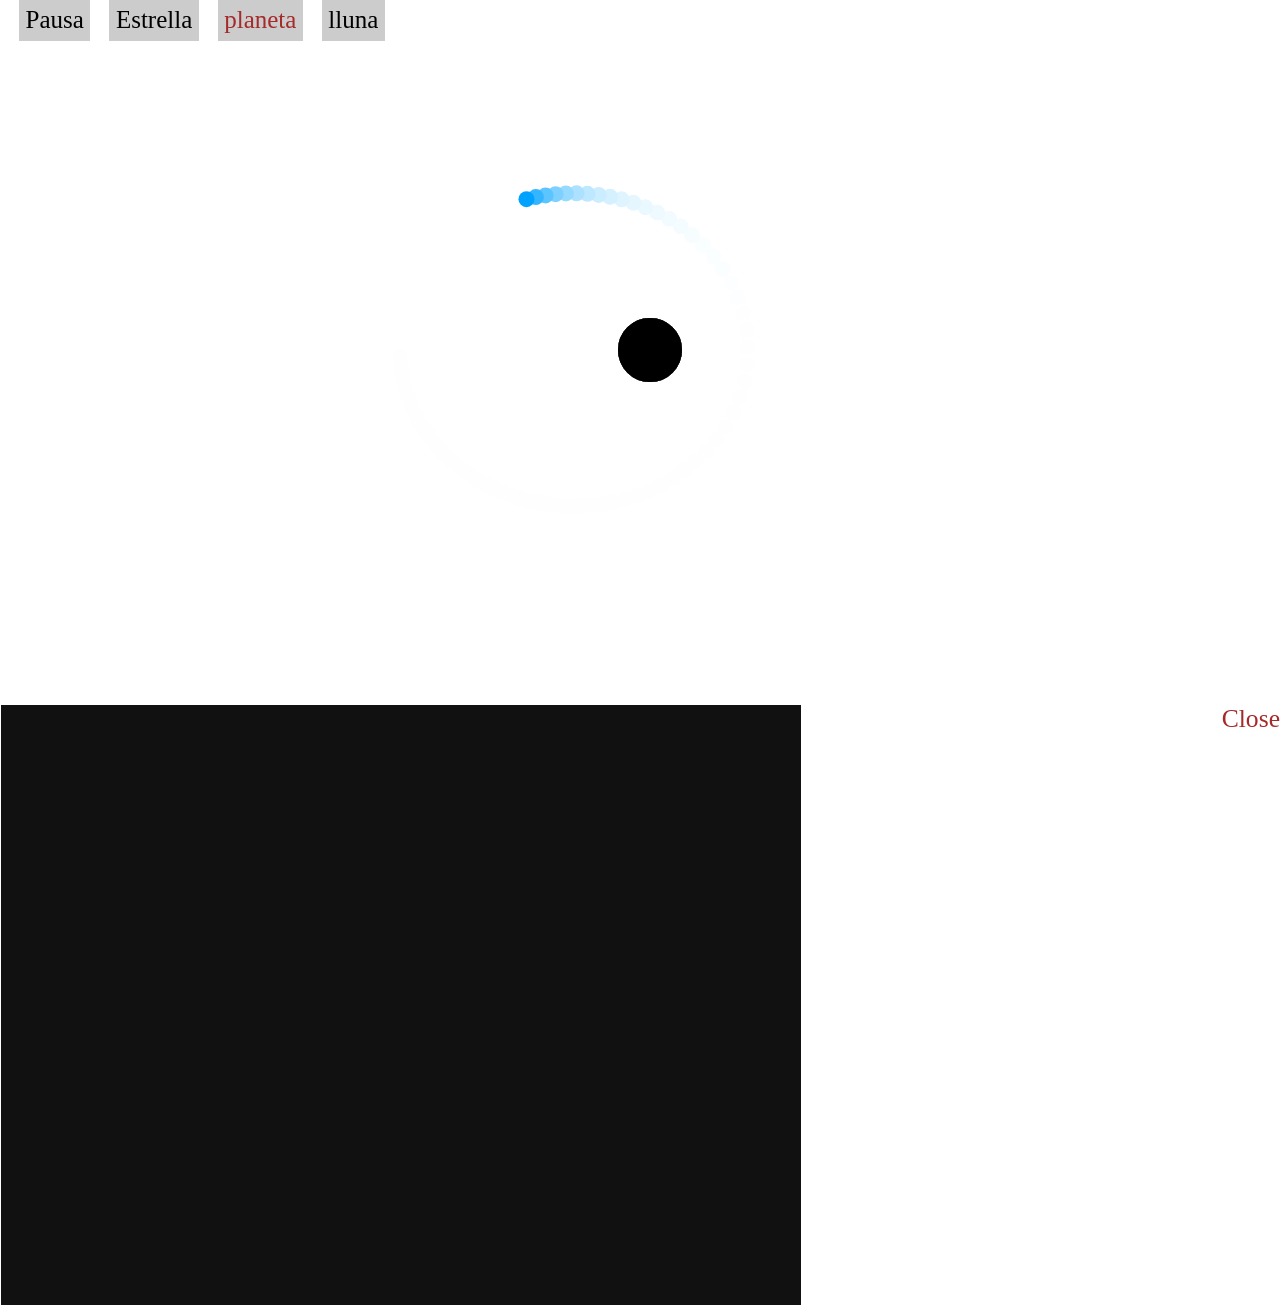
==== foratnegre/index.html @ 1a9b1acf "Add files via upload" ====
<!DOCTYPE html>
<html>
<head>
<title>ForatNegre</title>
<meta charset="UTF-8">
<meta name="description" content="The Black Hole is a game or simple universe or galaxy simulation of a black hole, stars, planets and moons applying gravitational force on each other in the space. Made using HTML5 Canvas 2D">
<meta name="keywords" content="html5, game, web, canvas, javascript, app">

<link rel="stylesheet" type="text/css" href="style.css">
</body>

<meta name="viewport" content="initial-scale=1, width=device-width, height=device-height" />

</head>
<body>
	<div id="topbar">
		<button id="pause">Pausa</button>
		<button id="star">Estrella</button>
		<button id="planet">planeta</button>
		<button id="moon">lluna</button>
		
	</div>
	<canvas id="canvas" width="800" height="600"></canvas>

		
		<span id="closeinst">Close</span>
	</p>
	
	<span id="state"></span>
	
	<script src="main.js"></script>
</body>
</html>
<canvas id="canvas" width="800" height="600" style="background-color: #111111; border: 1px solid white;"></canvas>
---- foratnegre/style.css ----
*{
	margin: 0;
	padding: 0;
}

body{
	overflow: hidden;
}

/*============== the game ===================*/

#topbar{
	position: absolute;
	width: 100%;
	height: 5%;
}

button{
	display: inline;
	float: left;
	background-color: #cccccc;
	border: 0;
	font-family: tahoma;
	font-size: 3vw;
	padding: 0.5%;
}

@media only screen and (min-width: 1000px){
	button{
		font-size: 25px;
	}
}

#pause{
	margin-left: 1.5%;
}

#star, #planet, #moon{
	margin-left: 1.5%;
}

#planet{
	color: brown;
}

#score{
	margin-right: 12%;
	margin-top: 3%;
	color: gray;
	float: right;
	font-family: verdana;
	font-size: 3vw;
	line-height: 0px;
}

#trace{
	margin-left: 4%;
	font-family: tahoma;
}

#showinst{
	width: 100px;
	clear: both;
	cursor: pointer;
	padding-top: 10px;
	margin-left: 1.5%;
	font-family: verdana;
	font-size: 20px;
	font-weight: bold;
	color: #4175A5;
}

#inst{
	display: none;
	position: absolute;
	top: 20%;
	left: 20%;
	right: 20%;
	padding: 10px;
	font-family: verdana;
	font-size: 1.8vw;
	color: black;
	background-color: gray;
	border: 1px solid black;
	border-radius: 4px;
}

#closeinst{
	float: right;
	color: brown;
	font-size: 2vw;
	cursor: pointer;
}

#state{
	display: none;
	position: absolute;
	top: 12%;
	bottom: 20%;
	right: 20%;
	left: 20%;
	width: 440px;
	height: 105px;
	margin: 100px auto;
	padding: 10px;
	border: 1px solid black;
	border-radius: 20px;
	font-family: tahoma;
	font-size: 25px;
	text-align: center;
	background-color: whitesmoke;
}

#scorespan{
	display: inline-block;
	padding-top: 14px;
	font-weight: bold;
}

#ng{
	display: none;
	position: absolute;
	top: 42%;
    right: 20%;
    left: 20%;
	width: 170px;
	margin: 100px auto;
	border: 1px solid black;
	border-radius: 20px;
	padding: 14px;
	font-family: tahoma;
	font-size: 25px;
	font-weight: bold;
	text-align: center;
	background-color: #E9E9EA;
	color: #086C10;
	cursor:pointer;
}

#aboutlink{
	position: absolute;
	bottom: 10px;
	left: 10px;
	font-family: verdana;
	font-size: 1.5vw;
	color: gray;
}

#about{
	padding-left: 2%;
	margin-top: 2%;
	font-family: verdana;
	font-size: 2.5vw;
}
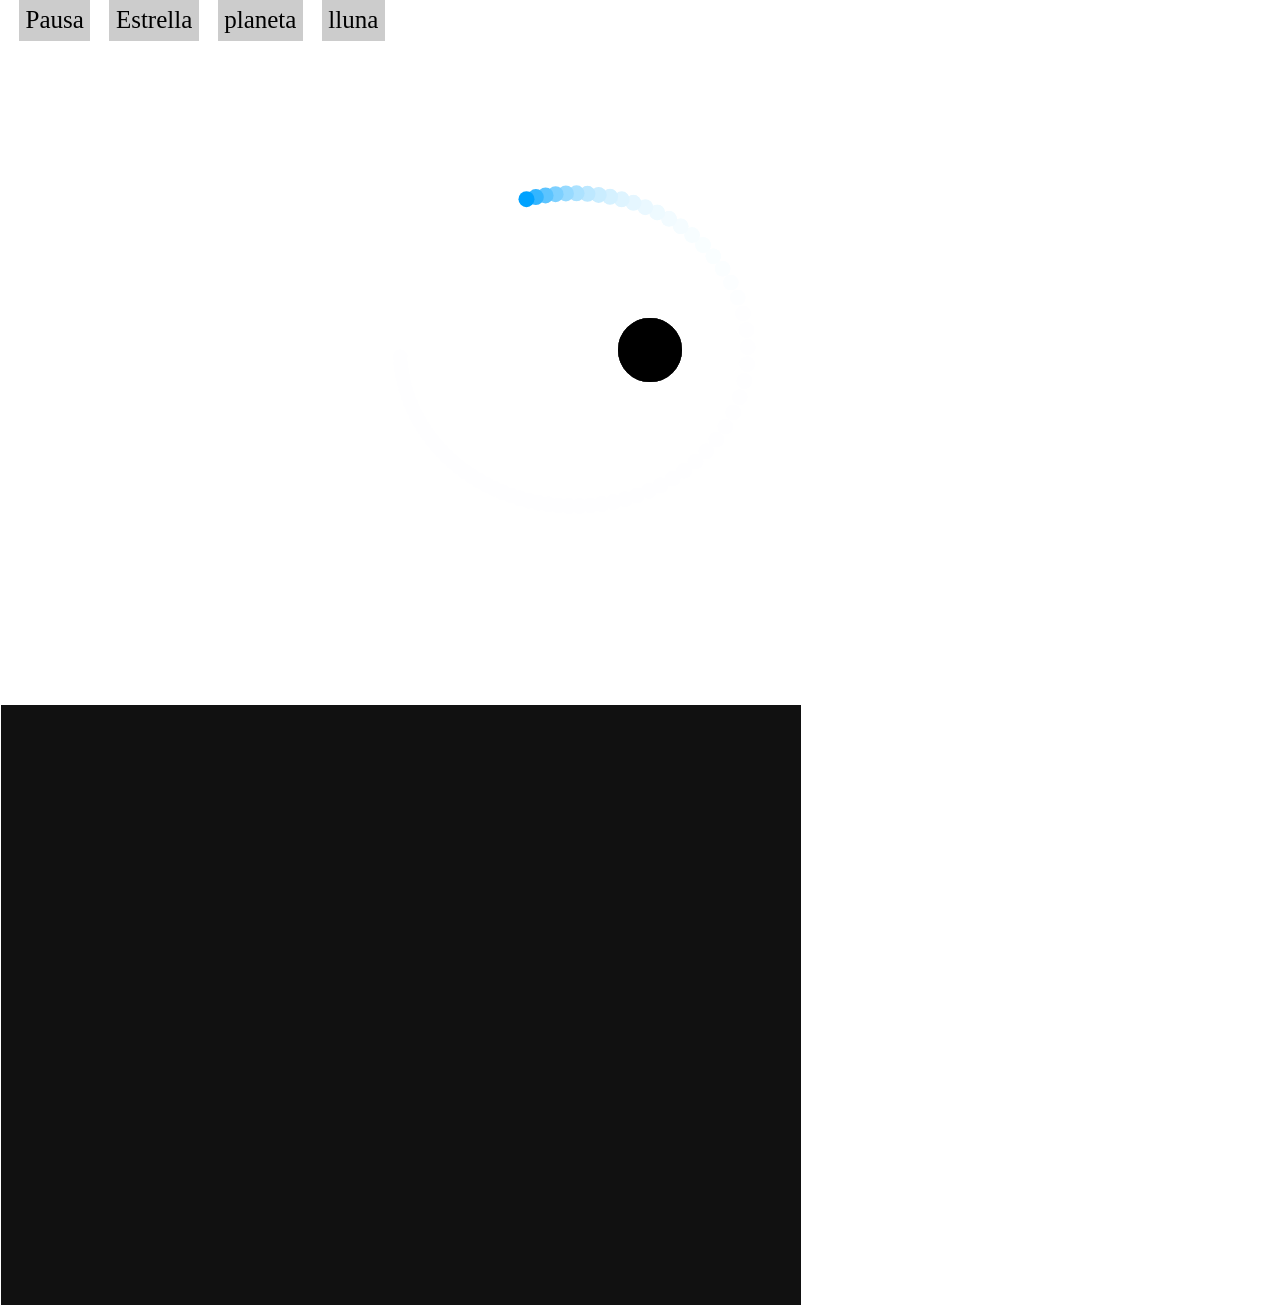
==== commit 2b0a909c: "Refactor index.html and enhance canvas appearance Updated HTML structure and added canvas styling." ====
--- a/foratnegre/index.html
+++ b/foratnegre/index.html
@@ -3,7 +3,6 @@
 <head>
 <title>ForatNegre</title>
 <meta charset="UTF-8">
-<meta name="description" content="The Black Hole is a game or simple universe or galaxy simulation of a black hole, stars, planets and moons applying gravitational force on each other in the space. Made using HTML5 Canvas 2D">
 <meta name="keywords" content="html5, game, web, canvas, javascript, app">
 
 <link rel="stylesheet" type="text/css" href="style.css">
@@ -22,8 +21,6 @@
 	</div>
 	<canvas id="canvas" width="800" height="600"></canvas>
 
-		
-		<span id="closeinst">Close</span>
 	</p>
 	
 	<span id="state"></span>
@@ -31,4 +28,4 @@
 	<script src="main.js"></script>
 </body>
 </html>
-<canvas id="canvas" width="800" height="600" style="background-color: #111111; border: 1px solid white;"></canvas>+<canvas id="canvas" width="800" height="600" style="background-color: #111111; border: 1px solid white;"></canvas>
--- a/foratnegre/style.css
+++ b/foratnegre/style.css
@@ -39,9 +39,6 @@
 	margin-left: 1.5%;
 }
 
-#planet{
-	color: brown;
-}
 
 #score{
 	margin-right: 12%;
@@ -151,4 +148,4 @@
 	margin-top: 2%;
 	font-family: verdana;
 	font-size: 2.5vw;
-}+}
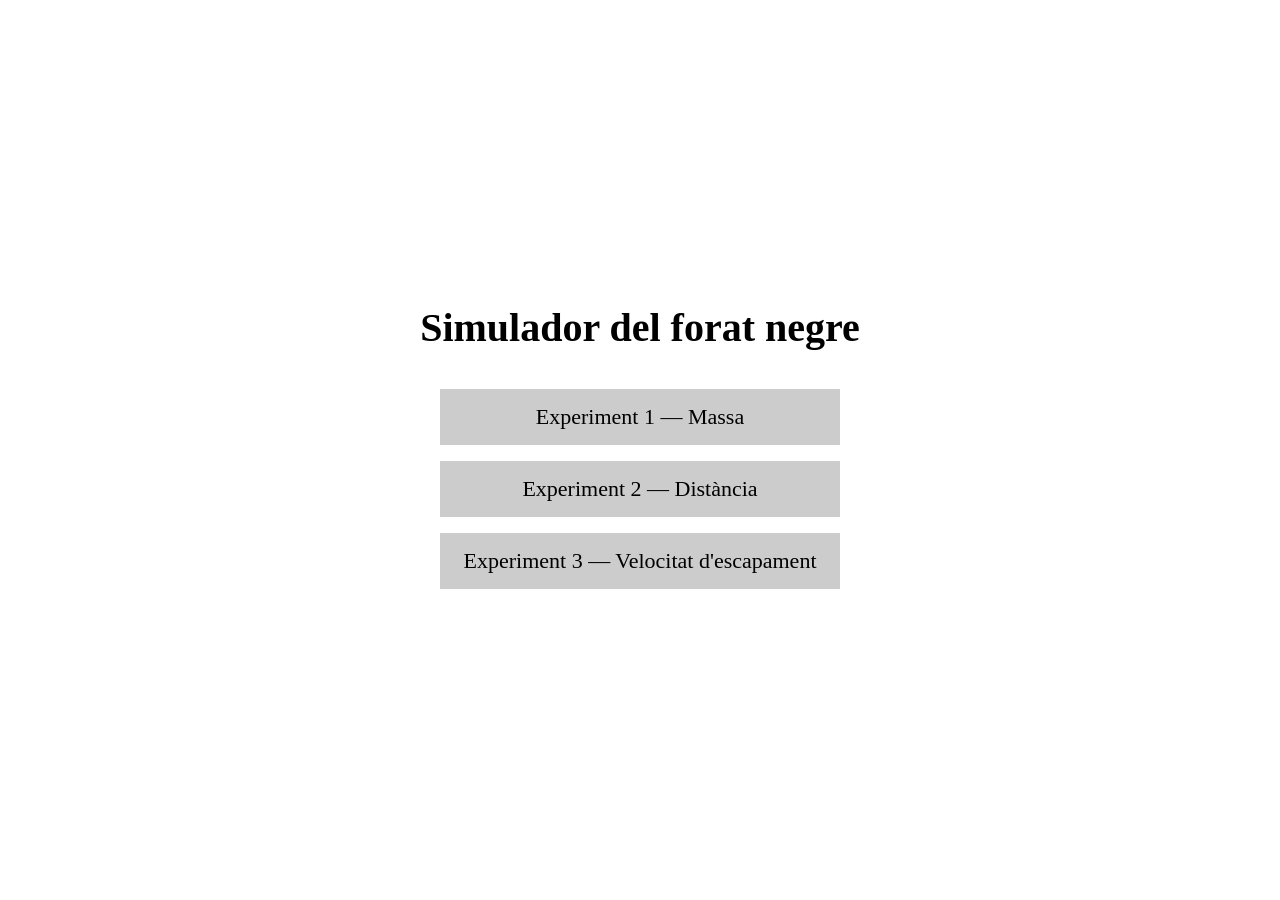
==== commit 92e9ba44: "Refactor index.html for ForatNegre game layout" ====
--- a/foratnegre/index.html
+++ b/foratnegre/index.html
@@ -1,31 +1,68 @@
 <!DOCTYPE html>
 <html>
 <head>
-<title>ForatNegre</title>
-<meta charset="UTF-8">
-<meta name="keywords" content="html5, game, web, canvas, javascript, app">
+    <title>ForatNegre</title>
+    <meta charset="UTF-8">
+    <meta name="viewport" content="initial-scale=1, width=device-width, height=device-height">
 
-<link rel="stylesheet" type="text/css" href="style.css">
-</body>
+    <link rel="stylesheet" type="text/css" href="style.css">
+</head>
 
-<meta name="viewport" content="initial-scale=1, width=device-width, height=device-height" />
+<body>
 
-</head>
-<body>
-	<div id="topbar">
-		<button id="pause">Pausa</button>
-		<button id="star">Estrella</button>
-		<button id="planet">planeta</button>
-		<button id="moon">lluna</button>
-		
-	</div>
-	<canvas id="canvas" width="800" height="600"></canvas>
+    <!-- MENÚ PRINCIPAL -->
+    <div id="menuExperiments">
 
-	</p>
-	
-	<span id="state"></span>
-	
-	<script src="main.js"></script>
+        <h1>Simulador del forat negre </h1>
+
+        <button onclick="mostrarExperimento(1)">
+            Experiment 1 — Massa
+        </button>
+
+        <button onclick="mostrarExperimento(2)">
+            Experiment 2 — Distància
+        </button>
+
+        <button onclick="mostrarExperimento(3)">
+            Experiment 3 — Velocitat d'escapament
+        </button>
+
+    </div>
+
+
+    <!-- MENÚ DE CADA EXPERIMENTO -->
+    <div id="seleccionExperimento">
+
+        <h2 id="tituloExperimento"></h2>
+
+        <div id="botonesExperimento"></div>
+
+        <button id="volverMenuExperimentos">
+            ← Tornar al menú
+        </button>
+
+    </div>
+
+
+    <!-- SIMULADOR -->
+    <div id="simulador">
+
+        <div id="topbar">
+            <button id="pause">Pausa</button>
+            <button id="star">Estrella</button>
+            <button id="planet">Planeta</button>
+            <button id="moon">Lluna</button>
+            <button id="menu">Menú</button>
+        </div>
+
+        <canvas id="canvas" width="800" height="600"></canvas>
+
+        <span id="state"></span>
+
+    </div>
+
+
+    <script src="main.js"></script>
+
 </body>
 </html>
-<canvas id="canvas" width="800" height="600" style="background-color: #111111; border: 1px solid white;"></canvas>
--- a/foratnegre/style.css
+++ b/foratnegre/style.css
@@ -1,151 +1,214 @@
-*{
-	margin: 0;
-	padding: 0;
-}
-
-body{
-	overflow: hidden;
-}
-
-/*============== the game ===================*/
-
-#topbar{
-	position: absolute;
-	width: 100%;
-	height: 5%;
-}
-
-button{
-	display: inline;
-	float: left;
-	background-color: #cccccc;
-	border: 0;
-	font-family: tahoma;
-	font-size: 3vw;
-	padding: 0.5%;
-}
-
-@media only screen and (min-width: 1000px){
-	button{
-		font-size: 25px;
-	}
-}
-
-#pause{
-	margin-left: 1.5%;
-}
-
-#star, #planet, #moon{
-	margin-left: 1.5%;
-}
-
-
-#score{
-	margin-right: 12%;
-	margin-top: 3%;
-	color: gray;
-	float: right;
-	font-family: verdana;
-	font-size: 3vw;
-	line-height: 0px;
-}
-
-#trace{
-	margin-left: 4%;
-	font-family: tahoma;
-}
-
-#showinst{
-	width: 100px;
-	clear: both;
-	cursor: pointer;
-	padding-top: 10px;
-	margin-left: 1.5%;
-	font-family: verdana;
-	font-size: 20px;
-	font-weight: bold;
-	color: #4175A5;
-}
-
-#inst{
-	display: none;
-	position: absolute;
-	top: 20%;
-	left: 20%;
-	right: 20%;
-	padding: 10px;
-	font-family: verdana;
-	font-size: 1.8vw;
-	color: black;
-	background-color: gray;
-	border: 1px solid black;
-	border-radius: 4px;
-}
-
-#closeinst{
-	float: right;
-	color: brown;
-	font-size: 2vw;
-	cursor: pointer;
-}
-
-#state{
-	display: none;
-	position: absolute;
-	top: 12%;
-	bottom: 20%;
-	right: 20%;
-	left: 20%;
-	width: 440px;
-	height: 105px;
-	margin: 100px auto;
-	padding: 10px;
-	border: 1px solid black;
-	border-radius: 20px;
-	font-family: tahoma;
-	font-size: 25px;
-	text-align: center;
-	background-color: whitesmoke;
-}
-
-#scorespan{
-	display: inline-block;
-	padding-top: 14px;
-	font-weight: bold;
-}
-
-#ng{
-	display: none;
-	position: absolute;
-	top: 42%;
-    right: 20%;
-    left: 20%;
-	width: 170px;
-	margin: 100px auto;
-	border: 1px solid black;
-	border-radius: 20px;
-	padding: 14px;
-	font-family: tahoma;
-	font-size: 25px;
-	font-weight: bold;
-	text-align: center;
-	background-color: #E9E9EA;
-	color: #086C10;
-	cursor:pointer;
-}
-
-#aboutlink{
-	position: absolute;
-	bottom: 10px;
-	left: 10px;
-	font-family: verdana;
-	font-size: 1.5vw;
-	color: gray;
-}
-
-#about{
-	padding-left: 2%;
-	margin-top: 2%;
-	font-family: verdana;
-	font-size: 2.5vw;
-}
+* {
+    margin: 0;
+    padding: 0;
+}
+
+
+body {
+    overflow: hidden;
+    background-color: white;
+}
+
+
+/* =====================================================
+   MENÚ PRINCIPAL
+   ===================================================== */
+
+#menuExperiments {
+
+    position: absolute;
+
+    width: 100%;
+    height: 100vh;
+
+    display: flex;
+
+    flex-direction: column;
+
+    justify-content: center;
+
+    align-items: center;
+
+    background-color: white;
+}
+
+
+#menuExperiments h1 {
+
+    font-family: tahoma;
+
+    font-size: 40px;
+
+    margin-bottom: 30px;
+}
+
+
+#menuExperiments button {
+
+    float: none;
+
+    width: 400px;
+
+    margin: 8px;
+
+    padding: 15px;
+
+    font-family: tahoma;
+
+    font-size: 22px;
+
+    cursor: pointer;
+}
+
+
+/* =====================================================
+   SELECCIÓN DEL EXPERIMENTO
+   ===================================================== */
+
+#seleccionExperimento {
+
+    position: absolute;
+
+    width: 100%;
+    height: 100vh;
+
+    display: flex;
+
+    flex-direction: column;
+
+    justify-content: center;
+
+    align-items: center;
+
+    background-color: white;
+}
+
+
+#seleccionExperimento h2 {
+
+    font-family: tahoma;
+
+    font-size: 32px;
+
+    margin-bottom: 25px;
+}
+
+
+#seleccionExperimento h3 {
+
+    font-family: tahoma;
+
+    font-size: 20px;
+
+    margin-top: 15px;
+
+    margin-bottom: 5px;
+}
+
+
+#botonesExperimento {
+
+    display: flex;
+
+    flex-direction: column;
+
+    align-items: center;
+}
+
+
+#botonesExperimento button {
+
+    float: none;
+
+    width: 300px;
+
+    margin: 5px;
+
+    padding: 12px;
+
+    font-family: tahoma;
+
+    font-size: 20px;
+
+    cursor: pointer;
+}
+
+
+#volverMenuExperimentos {
+
+    float: none;
+
+    margin-top: 25px;
+
+    padding: 10px 20px;
+
+    font-family: tahoma;
+
+    font-size: 18px;
+
+    cursor: pointer;
+}
+
+
+
+#topbar {
+
+    position: absolute;
+
+    width: 100%;
+
+    height: 5%;
+}
+
+
+button {
+
+    display: inline;
+
+    float: left;
+
+    background-color: #cccccc;
+
+    border: 0;
+
+    font-family: tahoma;
+
+    font-size: 3vw;
+
+    padding: 0.5%;
+
+}
+
+
+@media only screen and (min-width: 1000px) {
+
+    button {
+
+        font-size: 25px;
+
+    }
+}
+
+
+#pause {
+
+    margin-left: 1.5%;
+
+}
+
+
+#star,
+#planet,
+#moon,
+#menu {
+
+    margin-left: 1.5%;
+
+}
+
+
+#state {
+
+    display: none;
+
+}
